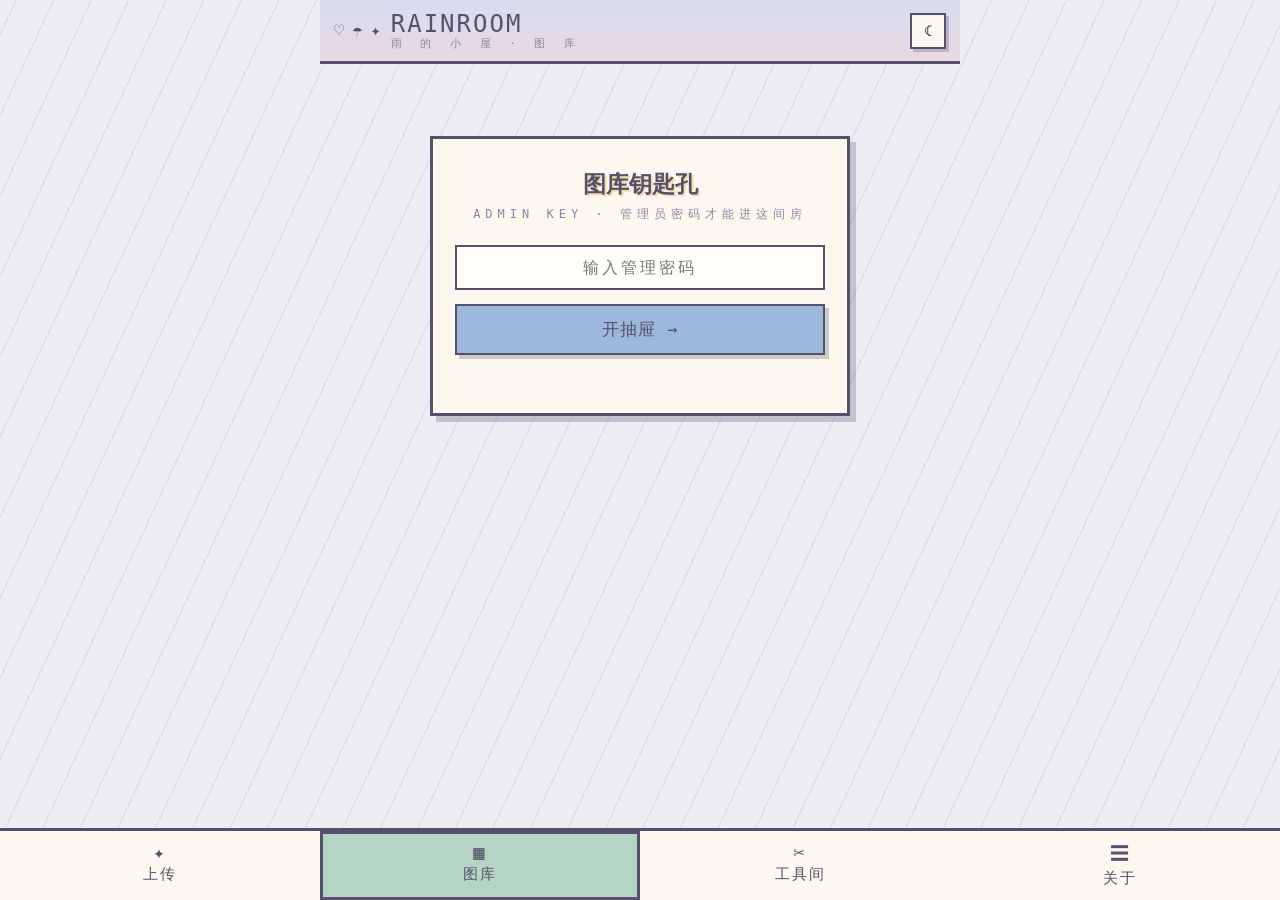
==== frontend-dist/gallery.html @ 2c099d93 "Create gallery.html" ====
<!DOCTYPE html>
<html lang="zh-CN">
<head>
<meta charset="UTF-8">
<meta name="viewport" content="width=device-width,initial-scale=1,maximum-scale=1,user-scalable=no,viewport-fit=cover">
<title>RAINROOM · 图库</title>
<style>
:root{
  --bg:#efedf4; --card:#fdf8ef; --ink:#55506b; --ink-soft:#8a84a3;
  --rain:#aebcd8; --blue:#9db8dd; --blue-deep:#7d9cc9;
  --pink:#e8b4c4; --yellow:#f5dfae; --mint:#b5d4c4;
  --shadow:rgba(85,80,107,.28);
}
body.dark{
  --bg:#3a3752; --card:#4c4867; --ink:#d8d3ea; --ink-soft:#9c96b8;
  --rain:#6f7ba0; --blue:#5f7dae; --blue-deep:#8fa8d0;
  --pink:#c9a0b0; --yellow:#c9b078; --mint:#8fb5a3;
  --shadow:rgba(20,18,35,.55);
}
*{margin:0;padding:0;box-sizing:border-box;-webkit-tap-highlight-color:transparent}
body{
  font-family:ui-monospace,SFMono-Regular,Menlo,Consolas,"VT323",monospace;
  background:var(--bg);color:var(--ink);min-height:100vh;padding-bottom:76px;transition:background .25s;
}
body::before{
  content:"";position:fixed;inset:0;pointer-events:none;z-index:0;
  background:repeating-linear-gradient(115deg,transparent 0 14px,var(--rain) 14px 15.5px,transparent 15.5px 34px);
  opacity:.30;
}
.wrap{position:relative;z-index:1;max-width:640px;margin:0 auto;padding:0 14px}
.pcard{background:var(--card);border:3px solid var(--ink);box-shadow:6px 6px 0 var(--shadow);border-radius:0}
.pbtn{
  font:inherit;font-size:15px;color:var(--ink);background:var(--card);
  border:2.5px solid var(--ink);box-shadow:4px 4px 0 var(--shadow);
  padding:9px 14px;border-radius:0;cursor:pointer;user-select:none;letter-spacing:1px;
}
.pbtn:active{transform:translate(4px,4px);box-shadow:0 0 0 var(--shadow)}
.pbtn.blue{background:var(--blue)} .pbtn.pink{background:var(--pink)} .pbtn.mint{background:var(--mint)}
.pin{width:100%;font:inherit;font-size:16px;padding:11px 14px;color:var(--ink);background:#fffdf8;border:2.5px solid var(--ink);border-radius:0;outline:none}
body.dark .pin{background:#3f3c58}
.hidden{display:none !important}
a{color:var(--blue-deep);text-decoration:none}

.topbar{
  position:sticky;top:0;z-index:50;margin:0 -14px 16px;padding:12px 14px;
  background:linear-gradient(180deg,#d9dcee,#e9d9e2);
  border-bottom:3px solid var(--ink);display:flex;align-items:center;gap:10px;
}
body.dark .topbar{background:linear-gradient(180deg,#45416a,#3a3752)}
.sq{display:flex;gap:8px;align-items:center;font-size:17px;line-height:1}
.brand{flex:1;font-size:24px;letter-spacing:2px;line-height:1}
.brand small{display:block;font-size:11px;letter-spacing:6px;color:var(--ink-soft);margin-top:2px}
.iconbtn{
  width:36px;height:36px;background:var(--card);border:2.5px solid var(--ink);
  box-shadow:3px 3px 0 var(--shadow);display:flex;align-items:center;justify-content:center;
  font-size:17px;cursor:pointer;user-select:none;color:var(--ink);padding:0;
}
.sect{display:flex;align-items:center;gap:10px;margin:4px 0 14px;font-size:21px;letter-spacing:2px}
.sect::after{content:"";flex:1;height:3px;background:var(--ink)}

.gate{max-width:420px;margin:8vh auto 0;padding:30px 22px;text-align:center}
.gate h2{font-size:23px;margin-bottom:6px;text-shadow:2px 2px 0 var(--yellow)}
.gate .sub{font-size:12px;letter-spacing:5px;color:var(--ink-soft);margin-bottom:22px}
.gate .pin{text-align:center;margin-bottom:14px;letter-spacing:3px}
.gate .err{color:#c0657a;font-size:13px;margin-top:10px;min-height:18px}
.gate .shake{animation:shake .4s}
@keyframes shake{0%,100%{transform:translateX(0)}25%{transform:translateX(-8px)}75%{transform:translateX(8px)}}

.grid{display:grid;grid-template-columns:repeat(auto-fill,minmax(150px,1fr));gap:14px}
.thumb{cursor:pointer;overflow:hidden;padding:0;background:var(--card);position:relative}
.thumb .im{aspect-ratio:1;background:var(--bg);border-bottom:3px solid var(--ink);overflow:hidden}
.thumb img{width:100%;height:100%;object-fit:cover;display:block}
.thumb .nm{font-size:12px;padding:7px 8px;word-break:break-all;color:var(--ink-soft);min-height:30px}
.empty{padding:40px 20px;text-align:center;color:var(--ink-soft);font-size:14px;line-height:2}
.more{display:block;margin:20px auto 0}

.mask{position:fixed;inset:0;background:rgba(60,56,86,.5);z-index:90;display:flex;align-items:center;justify-content:center;padding:18px}
.viewer{max-width:440px;width:100%;max-height:86vh;overflow:auto;padding:16px;text-align:center}
.viewer img{max-width:100%;border:3px solid var(--ink);margin-bottom:12px;background:#fff}
.viewer .url{font-size:12px;word-break:break-all;background:var(--bg);border:2px solid var(--ink);padding:6px 8px;margin-bottom:12px;user-select:all;text-align:left}
.viewer .row{display:flex;gap:8px;flex-wrap:wrap;justify-content:center}
.viewer .row .pbtn{font-size:13px;padding:7px 12px;box-shadow:3px 3px 0 var(--shadow)}

.tabs{position:fixed;left:0;right:0;bottom:0;z-index:50;background:var(--card);border-top:3px solid var(--ink);display:flex}
.tab{flex:1;padding:10px 0 12px;text-align:center;font-size:15px;letter-spacing:2px;cursor:pointer;user-select:none;color:var(--ink)}
.tab .ic{display:block;font-size:19px;margin-bottom:2px}
.tab.on{background:var(--mint);box-shadow:inset 0 0 0 3px var(--ink)}
</style>
</head>
<body>
<div class="wrap">

  <div class="topbar">
    <div class="sq"><span>♡</span><span>☂</span><span>✦</span></div>
    <div class="brand">RAINROOM<small>雨 的 小 屋 · 图 库</small></div>
    <button class="iconbtn" id="themeBtn" title="切换主题">☾</button>
  </div>

  <!-- 管理密码门 -->
  <div class="gate pcard" id="gate">
    <h2>图库钥匙孔</h2>
    <div class="sub">ADMIN KEY · 管理员密码才能进这间房</div>
    <input class="pin" id="pwd" type="password" placeholder="输入管理密码" autocomplete="current-password">
    <button class="pbtn blue" id="loginBtn" style="width:100%;font-size:17px;padding:12px">开抽屉 →</button>
    <div class="err" id="err"></div>
  </div>

  <!-- 图库 -->
  <div id="lib" class="hidden">
    <div class="sect">ALL IMAGES</div>
    <div class="grid" id="grid"></div>
    <div class="empty hidden" id="empty">抽屉还空空的<br>回上传页存第一张图吧 ♡</div>
    <button class="pbtn more hidden" id="moreBtn">加载更多 ↓</button>
  </div>
</div>

<div class="tabs">
  <div class="tab" onclick="location.href='index.html'"><span class="ic">✦</span>上传</div>
  <div class="tab on"><span class="ic">▦</span>图库</div>
  <div class="tab" id="soon1"><span class="ic">✂</span>工具间</div>
  <div class="tab" id="soon2"><span class="ic">☰</span>关于</div>
</div>

<div class="mask hidden" id="mask">
  <div class="viewer pcard">
    <img id="vImg" alt="">
    <div class="url" id="vUrl"></div>
    <div class="row">
      <button class="pbtn blue" data-k="url">URL</button>
      <button class="pbtn mint" data-k="md">MD</button>
      <button class="pbtn yellow" data-k="html">HTML</button>
      <button class="pbtn pink" id="delBtn">删除</button>
      <button class="pbtn" id="closeBtn">关闭</button>
    </div>
  </div>
</div>

<div id="toast" style="position:fixed;left:50%;bottom:84px;transform:translateX(-50%);z-index:99;background:var(--card);border:2.5px solid var(--ink);box-shadow:4px 4px 0 var(--shadow);padding:10px 18px;font-size:14px;display:none;white-space:nowrap"></div>

<script>
var API = '';

/* 主题 */
var themeBtn = document.getElementById('themeBtn');
function applyTheme(d){ document.body.classList.toggle('dark', d); themeBtn.textContent = d ? '☀' : '☾'; try{ localStorage.setItem('rr_theme', d?'1':'0'); }catch(e){} }
try{ applyTheme(localStorage.getItem('rr_theme')==='1'); }catch(e){}
themeBtn.onclick = function(){ applyTheme(!document.body.classList.contains('dark')); };

/* 提示条 */
var toast = document.getElementById('toast'), toastTimer = null;
function say(msg){ toast.textContent = msg; toast.style.display='block'; clearTimeout(toastTimer); toastTimer=setTimeout(function(){ toast.style.display='none'; },1800); }
document.getElementById('soon1').onclick = function(){ say('工具间还在刷漆，过两天再来 ♡'); };
document.getElementById('soon2').onclick = function(){ say('关于也在刷漆 ♡'); };

/* 管理登录 */
var gate = document.getElementById('gate'), lib = document.getElementById('lib'),
    pwd = document.getElementById('pwd'), err = document.getElementById('err');
function enter(){ gate.classList.add('hidden'); lib.classList.remove('hidden'); load(); }
function fail(m){ err.textContent = m||'密码不对'; gate.classList.add('shake'); setTimeout(function(){ gate.classList.remove('shake'); },450); }
document.getElementById('loginBtn').onclick = function(){
  var p = pwd.value.trim();
  if(!p){ fail('先输入密码'); return; }
  err.textContent = '开锁中…';
  fetch(API + '/api/auth/adminLogin', {
    method:'POST', headers:{'Content-Type':'application/json'},
    credentials:'include', body: JSON.stringify({authCode: p})
  }).then(function(r){
    if(r.ok){ err.textContent=''; enter(); }
    else if(r.status===401){ fail('密码不对'); }
    else{ fail('锁卡住了 ('+r.status+')'); }
  }).catch(function(){ fail('连不上小屋（本地预览不能真登录）'); });
};
pwd.addEventListener('keydown', function(e){ if(e.key==='Enter') document.getElementById('loginBtn').click(); });

/* 图库 */
var grid = document.getElementById('grid'), emptyBox = document.getElementById('empty'),
    moreBtn = document.getElementById('moreBtn'), start = 0, pageSize = 60, loading = false;

function pick(o){ for(var i=1;i<arguments.length;i++){ var k=arguments[i]; if(o && o[k]!==undefined && o[k]!==null && o[k]!=='') return o[k]; } return ''; }

function recordInfo(r){
  var name = pick(r,'name','filename','fileName') || pick(r.metadata||{},'name','filename','fileName') || pick(r,'id','path','fullId') || 'image';
  var id   = pick(r,'id','path','fullId') || name;
  var src  = pick(r,'src','url','fileUrl') || pick(r.metadata||{},'src','url','fileUrl');
  if(!src && id) src = '/file/' + String(id).replace(/^\/+/, '');
  if(src && src.charAt(0)==='/') src = location.origin + src;
  return {name:String(name), id:String(id), src:src};
}

function load(){
  if(loading) return; loading = true;
  fetch(API + '/api/manage/list?start=' + start + '&count=' + pageSize + '&recursive=true', {credentials:'include'})
    .then(function(r){
      if(r.status===401){ lib.classList.add('hidden'); gate.classList.remove('hidden'); fail('登录过期，再开一次'); throw 0; }
      return r.json();
    })
    .then(function(d){
      if(d===0) return;
      var files = Array.isArray(d) ? d : (d.files || d.list || d.data || d.records || []);
      if(!files.length && start===0){ emptyBox.classList.remove('hidden'); moreBtn.classList.add('hidden'); return; }
      files.forEach(function(r){
        var info = recordInfo(r);
        if(!info.src) return;
        var el = document.createElement('div');
        el.className = 'thumb pcard';
        el.innerHTML = '<div class="im"><img loading="lazy" src="' + esc(info.src) + '" alt=""></div><div class="nm">' + esc(info.name) + '</div>';
        el.onclick = function(){ openViewer(info); };
        grid.appendChild(el);
      });
      if(files.length >= pageSize){ moreBtn.classList.remove('hidden'); }
      else { moreBtn.classList.add('hidden'); }
      start += files.length;
    })
    .catch(function(e){ if(e!==0) say('读取失败，稍后重试'); })
    .then(function(){ loading=false; });
}
moreBtn.onclick = load;

function esc(s){ return String(s).replace(/[&<>"']/g, function(c){ return {'&':'&amp;','<':'&lt;','>':'&gt;','"':'&quot;',"'":'&#39;'}[c]; }); }

/* 查看器 */
var mask = document.getElementById('mask'), vImg = document.getElementById('vImg'),
    vUrl = document.getElementById('vUrl'), cur = null;
function copy(t,btn){ var o=btn.textContent; btn.textContent='✓ 已复制';
  function done(){ setTimeout(function(){ btn.textContent=o; },1200); }
  if(navigator.clipboard&&navigator.clipboard.writeText){ navigator.clipboard.writeText(t).then(done).catch(function(){legacy();}); } else legacy();
  function legacy(){ var ta=document.createElement('textarea'); ta.value=t; document.body.appendChild(ta); ta.select(); try{document.execCommand('copy');}catch(e){} ta.remove(); done(); }
}
function openViewer(info){
  cur = info;
  vImg.src = info.src; vUrl.textContent = info.src;
  mask.classList.remove('hidden');
  mask.querySelectorAll('.row .pbtn[data-k]').forEach(function(b){
    b.onclick = function(){
      var k = b.getAttribute('data-k'), t = info.src;
      if(k==='md') t = '!['+info.name+'](' + info.src + ')';
      if(k==='html') t = '<img src="' + info.src + '" alt="' + esc(info.name) + '">';
      copy(t, b);
    };
  });
}
document.getElementById('closeBtn').onclick = function(){ mask.classList.add('hidden'); };
mask.addEventListener('click', function(e){ if(e.target===mask) mask.classList.add('hidden'); });
document.getElementById('delBtn').onclick = function(){
  if(!cur) return;
  if(!confirm('确定删除这张图吗？屋里屋外都会消失。')) return;
  var btn = this; btn.textContent='删除中…'; btn.disabled=true;
  fetch(API + '/api/manage/delete/' + encodeURIComponent(cur.id).replace(/%2F/g,'/'), {
    method:'DELETE', credentials:'include'
  }).then(function(r){
    if(r.ok){ say('已删除 ✓'); mask.classList.add('hidden');
      grid.querySelectorAll('.thumb').forEach(function(t){
        if(t.querySelector('.nm') && t.querySelector('.nm').textContent===cur.name) t.remove();
      });
    } else { say('删除失败 ('+r.status+')'); }
  }).catch(function(){ say('网络错误'); })
  .then(function(){ btn.textContent='删除'; btn.disabled=false; });
};
</script>
</body>
</html>
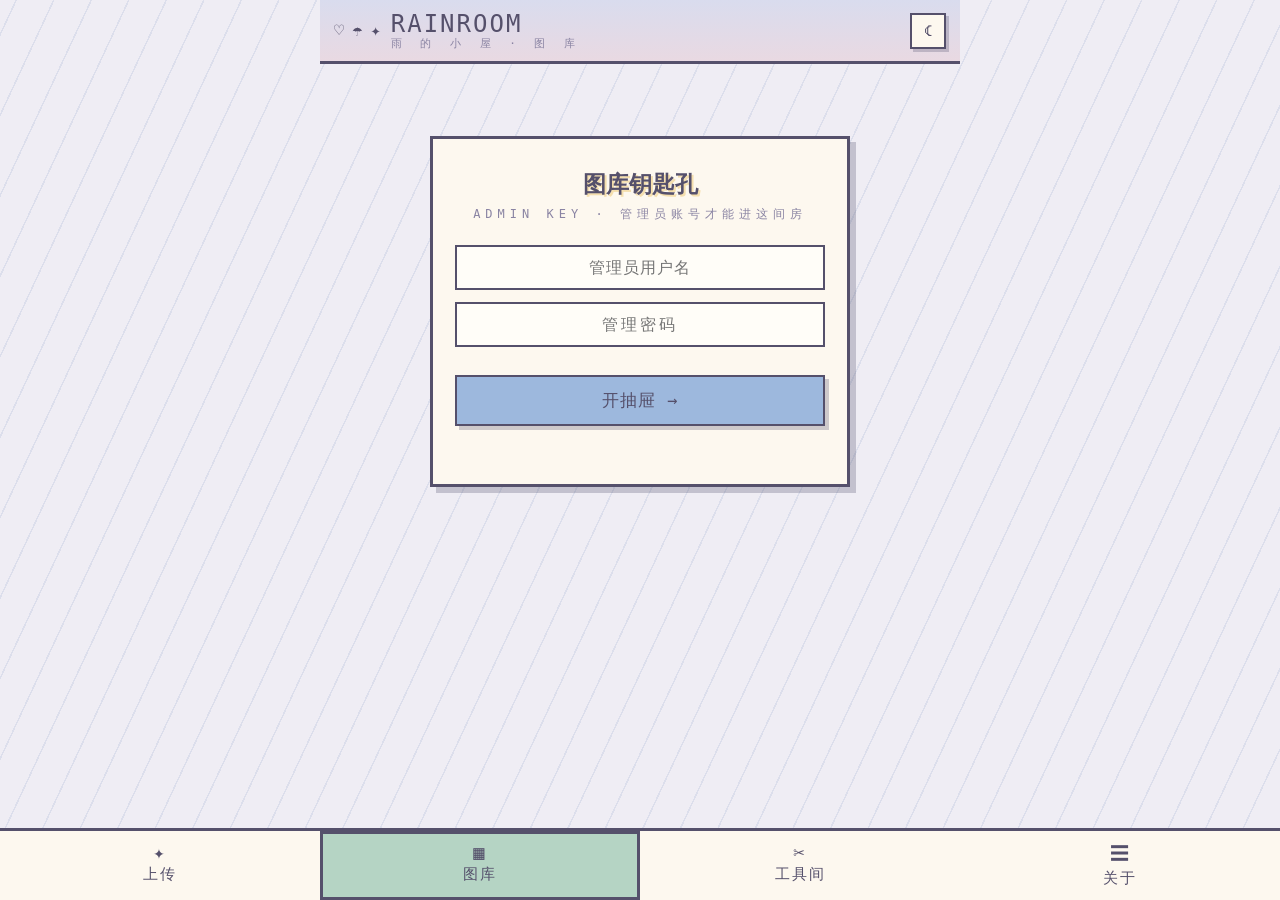
==== commit 7dd388d2: "Update gallery.html" ====
--- a/frontend-dist/gallery.html
+++ b/frontend-dist/gallery.html
@@ -99,9 +99,10 @@
   <!-- 管理密码门 -->
   <div class="gate pcard" id="gate">
     <h2>图库钥匙孔</h2>
-    <div class="sub">ADMIN KEY · 管理员密码才能进这间房</div>
-    <input class="pin" id="pwd" type="password" placeholder="输入管理密码" autocomplete="current-password">
-    <button class="pbtn blue" id="loginBtn" style="width:100%;font-size:17px;padding:12px">开抽屉 →</button>
+    <div class="sub">ADMIN KEY · 管理员账号才能进这间房</div>
+    <input class="pin" id="user" type="text" placeholder="管理员用户名" autocomplete="username" style="margin-bottom:12px;letter-spacing:1px">
+    <input class="pin" id="pwd" type="password" placeholder="管理密码" autocomplete="current-password">
+    <button class="pbtn blue" id="loginBtn" style="width:100%;font-size:17px;padding:12px;margin-top:14px">开抽屉 →</button>
     <div class="err" id="err"></div>
   </div>
 
@@ -158,12 +159,13 @@
 function enter(){ gate.classList.add('hidden'); lib.classList.remove('hidden'); load(); }
 function fail(m){ err.textContent = m||'密码不对'; gate.classList.add('shake'); setTimeout(function(){ gate.classList.remove('shake'); },450); }
 document.getElementById('loginBtn').onclick = function(){
+  var u = document.getElementById('user').value.trim();
   var p = pwd.value.trim();
   if(!p){ fail('先输入密码'); return; }
   err.textContent = '开锁中…';
   fetch(API + '/api/auth/adminLogin', {
     method:'POST', headers:{'Content-Type':'application/json'},
-    credentials:'include', body: JSON.stringify({authCode: p})
+    credentials:'include', body: JSON.stringify({username: u, password: p})
   }).then(function(r){
     if(r.ok){ err.textContent=''; enter(); }
     else if(r.status===401){ fail('密码不对'); }
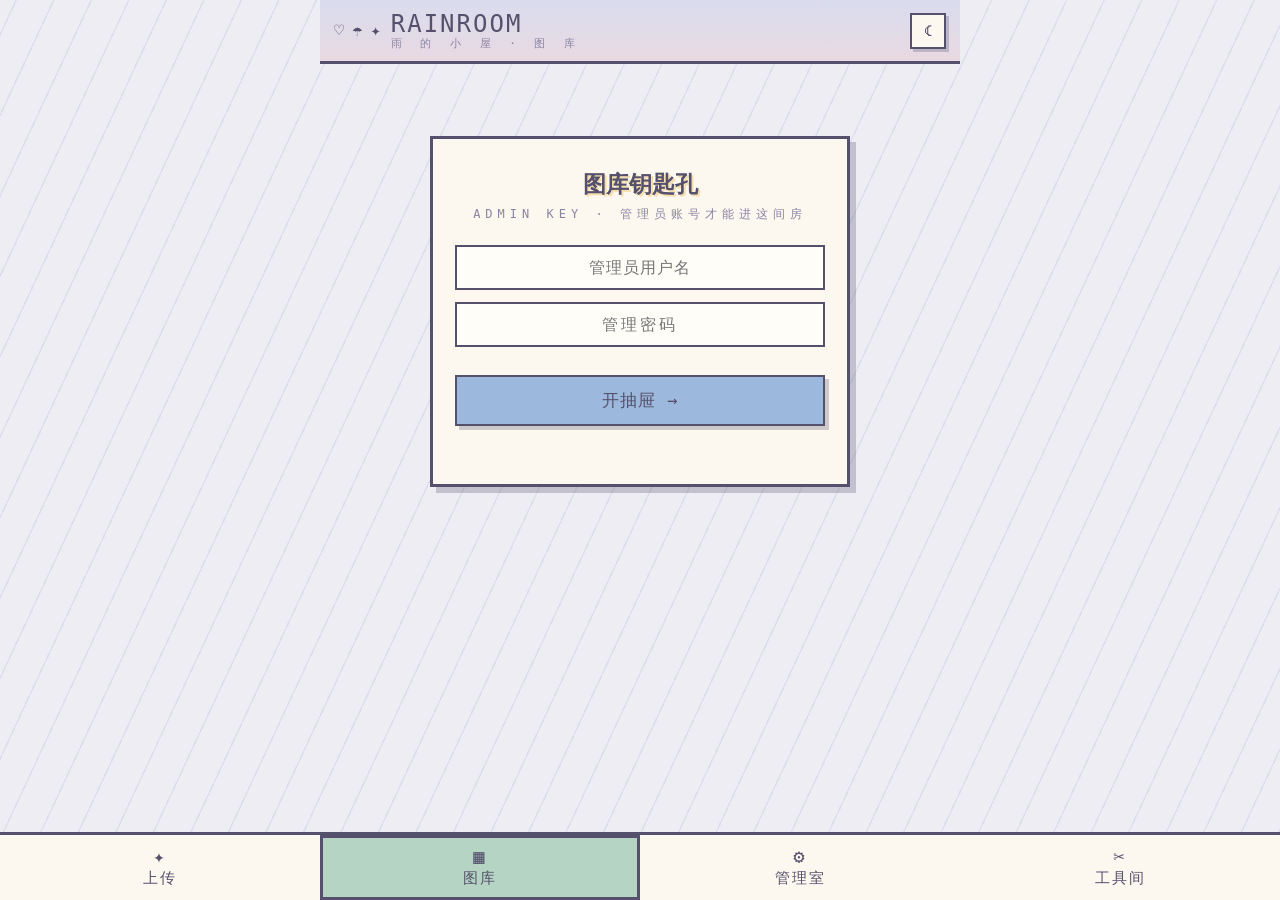
==== commit ceaccbfc: "Update gallery.html" ====
--- a/frontend-dist/gallery.html
+++ b/frontend-dist/gallery.html
@@ -67,6 +67,12 @@
 @keyframes shake{0%,100%{transform:translateX(0)}25%{transform:translateX(-8px)}75%{transform:translateX(8px)}}
 
 .grid{display:grid;grid-template-columns:repeat(auto-fill,minmax(150px,1fr));gap:14px}
+.dhead{
+  grid-column:1/-1;display:flex;align-items:center;gap:10px;
+  font-size:16px;letter-spacing:2px;margin:6px 0 -4px;
+}
+.dhead::after{content:"";flex:1;height:2.5px;background:var(--ink);opacity:.6}
+.dhead .dsub{font-size:11px;color:var(--ink-soft);letter-spacing:1px}
 .thumb{cursor:pointer;overflow:hidden;padding:0;background:var(--card);position:relative}
 .thumb .im{aspect-ratio:1;background:var(--bg);border-bottom:3px solid var(--ink);overflow:hidden}
 .thumb img{width:100%;height:100%;object-fit:cover;display:block}
@@ -118,8 +124,8 @@
 <div class="tabs">
   <div class="tab" onclick="location.href='index.html'"><span class="ic">✦</span>上传</div>
   <div class="tab on"><span class="ic">▦</span>图库</div>
+  <div class="tab" onclick="location.href='admin.html'"><span class="ic">⚙</span>管理室</div>
   <div class="tab" id="soon1"><span class="ic">✂</span>工具间</div>
-  <div class="tab" id="soon2"><span class="ic">☰</span>关于</div>
 </div>
 
 <div class="mask hidden" id="mask">
@@ -151,7 +157,6 @@
 var toast = document.getElementById('toast'), toastTimer = null;
 function say(msg){ toast.textContent = msg; toast.style.display='block'; clearTimeout(toastTimer); toastTimer=setTimeout(function(){ toast.style.display='none'; },1800); }
 document.getElementById('soon1').onclick = function(){ say('工具间还在刷漆，过两天再来 ♡'); };
-document.getElementById('soon2').onclick = function(){ say('关于也在刷漆 ♡'); };
 
 /* 管理登录 */
 var gate = document.getElementById('gate'), lib = document.getElementById('lib'),
@@ -174,6 +179,16 @@
 };
 pwd.addEventListener('keydown', function(e){ if(e.key==='Enter') document.getElementById('loginBtn').click(); });
 
+/* 已有管理员会话 → 直接开抽屉 */
+err.textContent = '检查钥匙…';
+fetch(API + '/api/auth/sessionCheck', {credentials:'include'})
+  .then(function(r){ return r.json(); })
+  .then(function(d){
+    err.textContent = '';
+    if(d && d.valid && d.authType === 'admin'){ enter(); }
+  })
+  .catch(function(){ err.textContent = ''; });
+
 /* 图库 */
 var grid = document.getElementById('grid'), emptyBox = document.getElementById('empty'),
     moreBtn = document.getElementById('moreBtn'), start = 0, pageSize = 60, loading = false;
@@ -200,9 +215,18 @@
       if(d===0) return;
       var files = Array.isArray(d) ? d : (d.files || d.list || d.data || d.records || []);
       if(!files.length && start===0){ emptyBox.classList.remove('hidden'); moreBtn.classList.add('hidden'); return; }
+      var lastKey = null;
       files.forEach(function(r){
         var info = recordInfo(r);
         if(!info.src) return;
+        var dk = dateKey(r);
+        if(dk.key !== lastKey){
+          lastKey = dk.key;
+          var hd = document.createElement('div');
+          hd.className = 'dhead';
+          hd.innerHTML = esc(dk.label) + (dk.sub ? ' <span class="dsub">' + esc(dk.sub) + '</span>' : '');
+          grid.appendChild(hd);
+        }
         var el = document.createElement('div');
         el.className = 'thumb pcard';
         el.innerHTML = '<div class="im"><img loading="lazy" src="' + esc(info.src) + '" alt=""></div><div class="nm">' + esc(info.name) + '</div>';
@@ -219,6 +243,31 @@
 moreBtn.onclick = load;
 
 function esc(s){ return String(s).replace(/[&<>"']/g, function(c){ return {'&':'&amp;','<':'&lt;','>':'&gt;','"':'&quot;',"'":'&#39;'}[c]; }); }
+
+/* 从记录里尽量找出上传日期 */
+function dateKey(r){
+  var v = null;
+  var keys = ['time','timestamp','uploadTime','uploadDate','createdAt','date','mtime'];
+  for(var i=0;i<keys.length;i++){ if(r && r[keys[i]]!==undefined && r[keys[i]]!==null && r[keys[i]]!==''){ v = r[keys[i]]; break; } }
+  if(v===null && r && r.metadata){ for(var j=0;j<keys.length;j++){ if(r.metadata[keys[j]]!==undefined && r.metadata[keys[j]]!==null && r.metadata[keys[j]]!==''){ v = r.metadata[keys[j]]; break; } } }
+  var d = null;
+  if(typeof v === 'number' || (typeof v === 'string' && /^\d+$/.test(v))){
+    var n = Number(v);
+    if(n > 1e12) d = new Date(n);
+    else if(n > 1e9) d = new Date(n * 1000);
+  } else if(typeof v === 'string' && v){
+    var p = new Date(v);
+    if(!isNaN(p.getTime())) d = p;
+  }
+  if(!d) return {key:'unknown', label:'更早的日子', sub:''};
+  var now = new Date();
+  var today = new Date(now.getFullYear(), now.getMonth(), now.getDate());
+  var dd = new Date(d.getFullYear(), d.getMonth(), d.getDate());
+  var diff = Math.round((today - dd) / 86400000);
+  var label = diff===0 ? '今天' : (diff===1 ? '昨天' : d.getFullYear() + ' 年 ' + (d.getMonth()+1) + ' 月 ' + d.getDate() + ' 日');
+  var sub = ('0'+d.getHours()).slice(-2) + ':' + ('0'+d.getMinutes()).slice(-2);
+  return {key: dd.getTime() + '', label: label, sub: sub};
+}
 
 /* 查看器 */
 var mask = document.getElementById('mask'), vImg = document.getElementById('vImg'),
